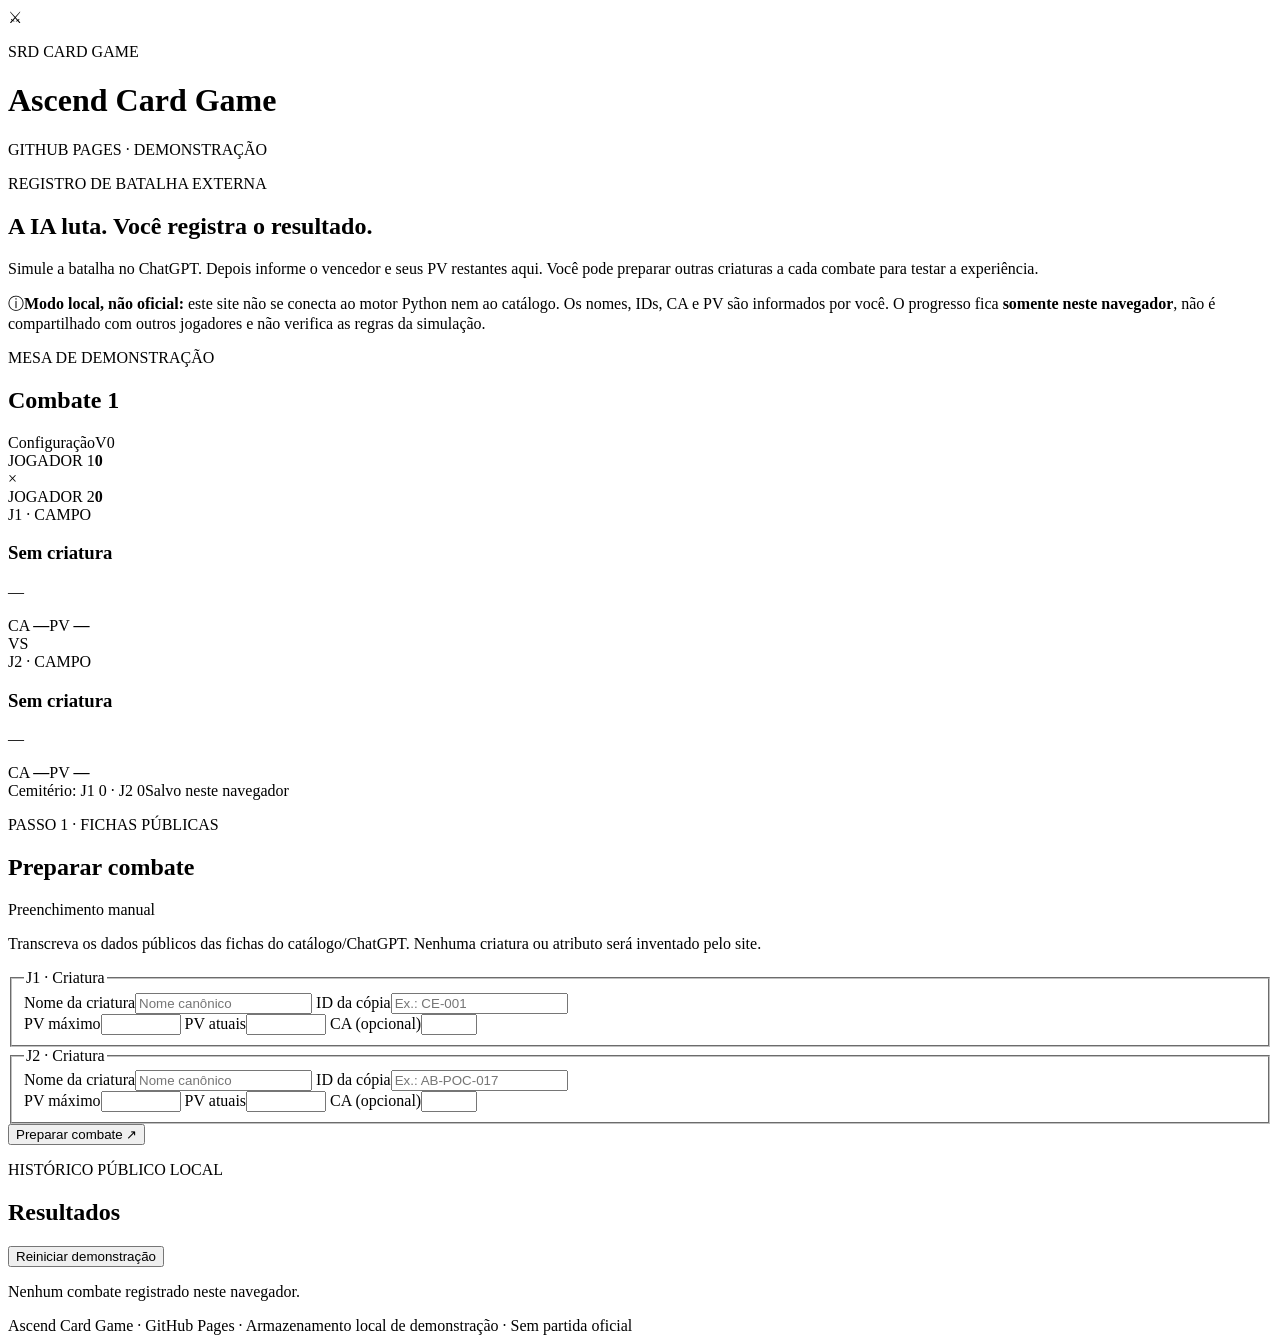
==== web/pages/index.html @ 128b0dd3 "feat: interface static Github Pages com setup manual de criaturas e resultado/PV" ====
<!doctype html>
<html lang="pt-BR">
<head>
  <meta charset="utf-8">
  <meta name="viewport" content="width=device-width, initial-scale=1">
  <title>SRD Card Game · Resultado de combate</title>
  <link rel="stylesheet" href="./styles.css">
  <link rel="stylesheet" href="./pages.css">
  <script src="./core.js" defer></script>
  <script src="./pages.js" defer></script>
</head>
<body>
  <div class="page">
    <header class="topbar">
      <div class="brand"><div class="brand-icon" aria-hidden="true">⚔</div><div><p class="eyebrow">SRD CARD GAME</p><h1>Ascend Card Game</h1></div></div>
      <span class="environment">GITHUB PAGES · DEMONSTRAÇÃO</span>
    </header>
    <main>
      <section class="intro">
        <p class="section-kicker">REGISTRO DE BATALHA EXTERNA</p>
        <h2>A IA luta. Você registra o resultado.</h2>
        <p>Simule a batalha no ChatGPT. Depois informe o vencedor e seus PV restantes aqui. Você pode preparar outras criaturas a cada combate para testar a experiência.</p>
        <div class="notice"><span aria-hidden="true">ⓘ</span><span><strong>Modo local, não oficial:</strong> este site não se conecta ao motor Python nem ao catálogo. Os nomes, IDs, CA e PV são informados por você. O progresso fica <strong>somente neste navegador</strong>, não é compartilhado com outros jogadores e não verifica as regras da simulação.</span></div>
      </section>

      <section class="board" aria-labelledby="board-title">
        <div class="board-heading"><div><p class="section-kicker">MESA DE DEMONSTRAÇÃO</p><h2 id="board-title">Combate <span id="combat-number">1</span></h2></div><div class="board-meta"><span id="phase">Configuração</span><span id="current-version">V0</span></div></div>
        <div class="score" aria-label="Placar de demonstração">
          <div><span class="side-name">JOGADOR 1</span><strong id="score-j1">0</strong></div>
          <div class="score-divider">×</div>
          <div><span class="side-name">JOGADOR 2</span><strong id="score-j2">0</strong></div>
        </div>
        <div class="fighters">
          <article class="fighter"><div class="fighter-label">J1 · CAMPO</div><h3 id="name-j1">Sem criatura</h3><p id="id-j1" class="identifier">—</p><div class="stats"><span>CA <b id="ac-j1">—</b></span><span>PV <b id="hp-j1">—</b></span></div></article>
          <div class="vs" aria-hidden="true">VS</div>
          <article class="fighter"><div class="fighter-label">J2 · CAMPO</div><h3 id="name-j2">Sem criatura</h3><p id="id-j2" class="identifier">—</p><div class="stats"><span>CA <b id="ac-j2">—</b></span><span>PV <b id="hp-j2">—</b></span></div></article>
        </div>
        <div class="board-bottom"><span id="cemetery-summary">Cemitério: J1 0 · J2 0</span><span id="storage-label">Salvo neste navegador</span></div>
      </section>

      <section class="entry" id="setup-section" aria-labelledby="setup-title">
        <div class="board-heading"><div><p class="section-kicker">PASSO 1 · FICHAS PÚBLICAS</p><h2 id="setup-title">Preparar combate</h2></div><span class="step-label">Preenchimento manual</span></div>
        <p class="muted">Transcreva os dados públicos das fichas do catálogo/ChatGPT. Nenhuma criatura ou atributo será inventado pelo site.</p>
        <form id="setup-form">
          <div class="setup-grid">
            <fieldset class="setup-player"><legend>J1 · Criatura</legend>
              <label>Nome da criatura<input required id="setup-name-j1" maxlength="90" placeholder="Nome canônico" autocomplete="off"></label>
              <label>ID da cópia<input required id="setup-id-j1" maxlength="80" placeholder="Ex.: CE-001" pattern="[A-Za-z0-9_:-]+" autocomplete="off"></label>
              <div class="setup-stats">
                <label>PV máximo<input required id="setup-max-j1" type="number" min="1" max="100000" step="1"></label>
                <label>PV atuais<input required id="setup-hp-j1" type="number" min="1" max="100000" step="1"></label>
                <label>CA <span class="muted">(opcional)</span><input id="setup-ac-j1" type="number" min="0" max="100" step="1"></label>
              </div>
              <p class="survivor-note" id="survivor-j1" hidden>Sobrevivente do combate anterior: dados e PV preservados.</p>
            </fieldset>
            <fieldset class="setup-player"><legend>J2 · Criatura</legend>
              <label>Nome da criatura<input required id="setup-name-j2" maxlength="90" placeholder="Nome canônico" autocomplete="off"></label>
              <label>ID da cópia<input required id="setup-id-j2" maxlength="80" placeholder="Ex.: AB-POC-017" pattern="[A-Za-z0-9_:-]+" autocomplete="off"></label>
              <div class="setup-stats">
                <label>PV máximo<input required id="setup-max-j2" type="number" min="1" max="100000" step="1"></label>
                <label>PV atuais<input required id="setup-hp-j2" type="number" min="1" max="100000" step="1"></label>
                <label>CA <span class="muted">(opcional)</span><input id="setup-ac-j2" type="number" min="0" max="100" step="1"></label>
              </div>
              <p class="survivor-note" id="survivor-j2" hidden>Sobrevivente do combate anterior: dados e PV preservados.</p>
            </fieldset>
          </div>
          <button type="submit" class="primary">Preparar combate <span aria-hidden="true">↗</span></button>
        </form>
      </section>

      <section class="entry" id="result-section" aria-labelledby="entry-title" hidden>
        <div class="board-heading"><div><p class="section-kicker">PASSO 2 · RESULTADO DA IA</p><h2 id="entry-title">Registrar desfecho</h2></div><span class="step-label">Um resultado por combate</span></div>
        <form id="result-form">
          <fieldset><legend>Quem venceu?</legend>
            <div class="winner-options">
              <label class="winner-option"><input type="radio" name="winner" value="J1" required><span><small>JOGADOR 1</small><strong id="winner-name-j1">—</strong></span><span class="tick" aria-hidden="true">✓</span></label>
              <label class="winner-option"><input type="radio" name="winner" value="J2"><span><small>JOGADOR 2</small><strong id="winner-name-j2">—</strong></span><span class="tick" aria-hidden="true">✓</span></label>
            </div>
          </fieldset>
          <div class="hp-row"><label for="remaining-hp"><span>PV restantes do vencedor</span><small id="pv-rule">Selecione o vencedor.</small></label>
            <div class="number-control"><input type="number" id="remaining-hp" name="remainingHp" min="1" step="1" required placeholder="Ex.: 12"><span id="max-hp">/ — PV máx.</span></div>
          </div>
          <div class="preview"><span aria-hidden="true">➜</span><p><strong>Ao confirmar:</strong> o derrotado vai para o cemitério com 0 PV, o vencedor permanece no campo com os PV informados e ganha 1 ponto neste registro local.</p></div>
          <label class="confirmation"><input id="confirm" type="checkbox" required><span>Confirmo que a IA simulou a batalha externamente e que estou registrando manualmente esse resultado <strong>não verificado</strong>.</span></label>
          <button class="primary" type="submit" id="submit-result">Registrar resultado <span aria-hidden="true">↗</span></button>
        </form>
      </section>

      <section class="after" id="after" hidden>
        <div class="after-icon" aria-hidden="true">✓</div>
        <div><p class="section-kicker">RESULTADO REGISTRADO LOCALMENTE</p><h2 id="after-title">Combate encerrado</h2><p id="after-details"></p><p class="muted">Transcrição manual, não homologação SRD. Nenhuma partida oficial alterada.</p><button type="button" id="next" class="primary">Preparar próximo combate →</button></div>
      </section>

      <section class="board" aria-labelledby="history-title">
        <div class="board-heading"><div><p class="section-kicker">HISTÓRICO PÚBLICO LOCAL</p><h2 id="history-title">Resultados</h2></div><button type="button" id="reset" class="text-button">Reiniciar demonstração</button></div>
        <div id="history" class="history"><p class="muted">Nenhum combate registrado neste navegador.</p></div>
      </section>
    </main>
    <footer>Ascend Card Game · GitHub Pages · Armazenamento local de demonstração · Sem partida oficial</footer>
  </div>
</body>
</html>
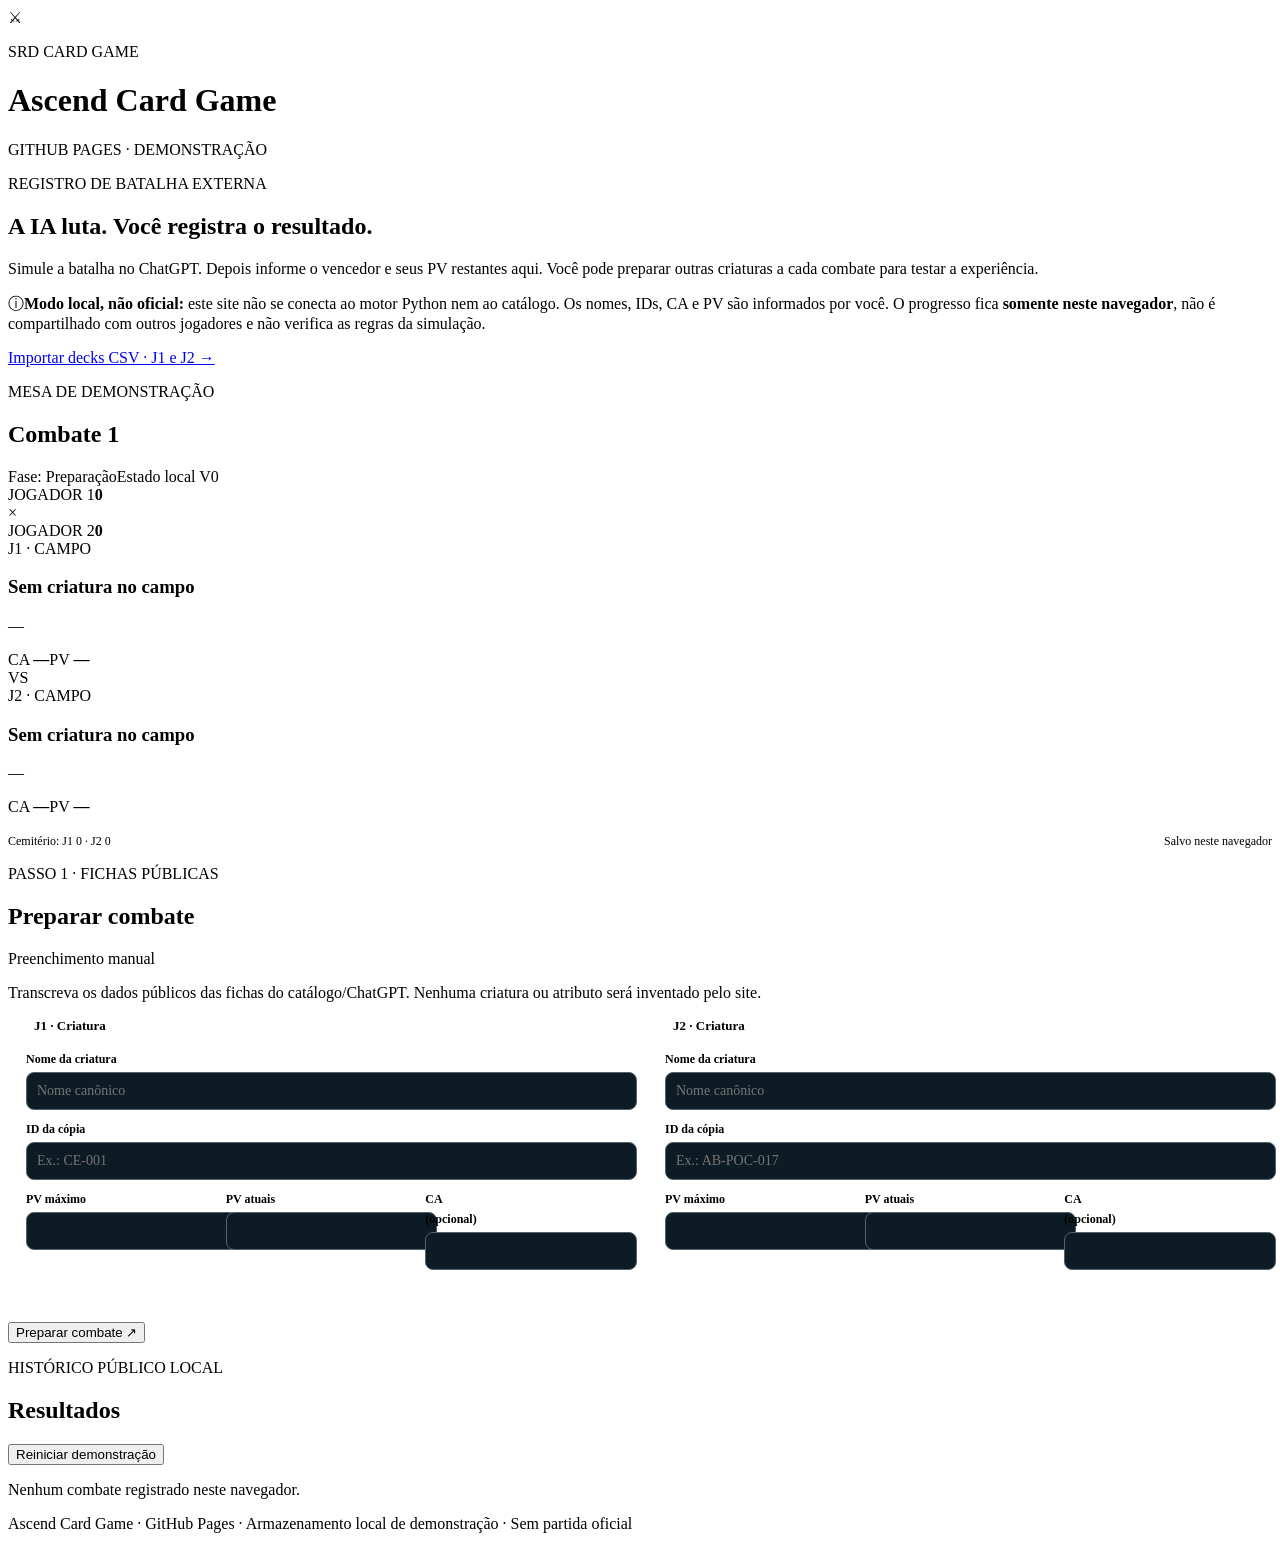
==== commit 4e12518d: "feat(pages): vincular importador CSV e validar/publicar módulos no CI" ====
--- a/web/pages/index.html
+++ b/web/pages/index.html
@@ -21,6 +21,7 @@
         <h2>A IA luta. Você registra o resultado.</h2>
         <p>Simule a batalha no ChatGPT. Depois informe o vencedor e seus PV restantes aqui. Você pode preparar outras criaturas a cada combate para testar a experiência.</p>
         <div class="notice"><span aria-hidden="true">ⓘ</span><span><strong>Modo local, não oficial:</strong> este site não se conecta ao motor Python nem ao catálogo. Os nomes, IDs, CA e PV são informados por você. O progresso fica <strong>somente neste navegador</strong>, não é compartilhado com outros jogadores e não verifica as regras da simulação.</span></div>
+        <p><a class="primary" href="./decks.html">Importar decks CSV · J1 e J2 →</a></p>
       </section>
 
       <section class="board" aria-labelledby="board-title">
--- a/web/pages/pages.css
+++ b/web/pages/pages.css
@@ -0,0 +1,17 @@
+.board-bottom{display:flex;justify-content:space-between;gap:10px;margin-top:18px;color:var(--muted);font-size:12px;flex-wrap:wrap}
+.setup-grid{display:grid;grid-template-columns:1fr 1fr;gap:14px;margin-bottom:22px}
+.setup-player{border:1px solid var(--stroke);border-radius:12px;padding:18px;background:var(--surface-2);margin:0}
+.setup-player legend{padding:0 8px;color:var(--gold);font-size:13px;font-weight:800}
+.setup-player label{display:flex;flex-direction:column;gap:5px;font-size:12px;font-weight:700;margin-bottom:12px}
+.setup-player input{width:100%;border:1px solid #52636e;background:#0d1b24;color:#f0f3f1;padding:10px;border-radius:8px;font-size:14px;font-family:inherit}
+.setup-player input:focus{outline:2px solid var(--gold);outline-offset:1px}
+.setup-stats{display:grid;grid-template-columns:1fr 1fr 1fr;gap:10px}
+.setup-player input.locked{opacity:.72;background:#1e3138;cursor:not-allowed}
+.survivor-note{font-size:12px;color:var(--positive);margin:6px 0 0}
+.history-row{padding:9px 0;border-bottom:1px solid var(--stroke);font-size:13px;margin:0}
+.history-row:last-child{border-bottom:0}
+.feedback:not(:empty){padding:12px 15px;border-radius:10px;font-size:13px;margin:0}
+.feedback.error{color:#ffc1bc;background:#382022;border:1px solid #6c3336}
+.feedback.success{color:#c4ead3;background:#183526;border:1px solid #326346}
+[hidden]{display:none!important}
+@media(max-width:700px){.setup-grid{grid-template-columns:1fr}.setup-stats{grid-template-columns:1fr 1fr}.board-bottom{flex-direction:column}}
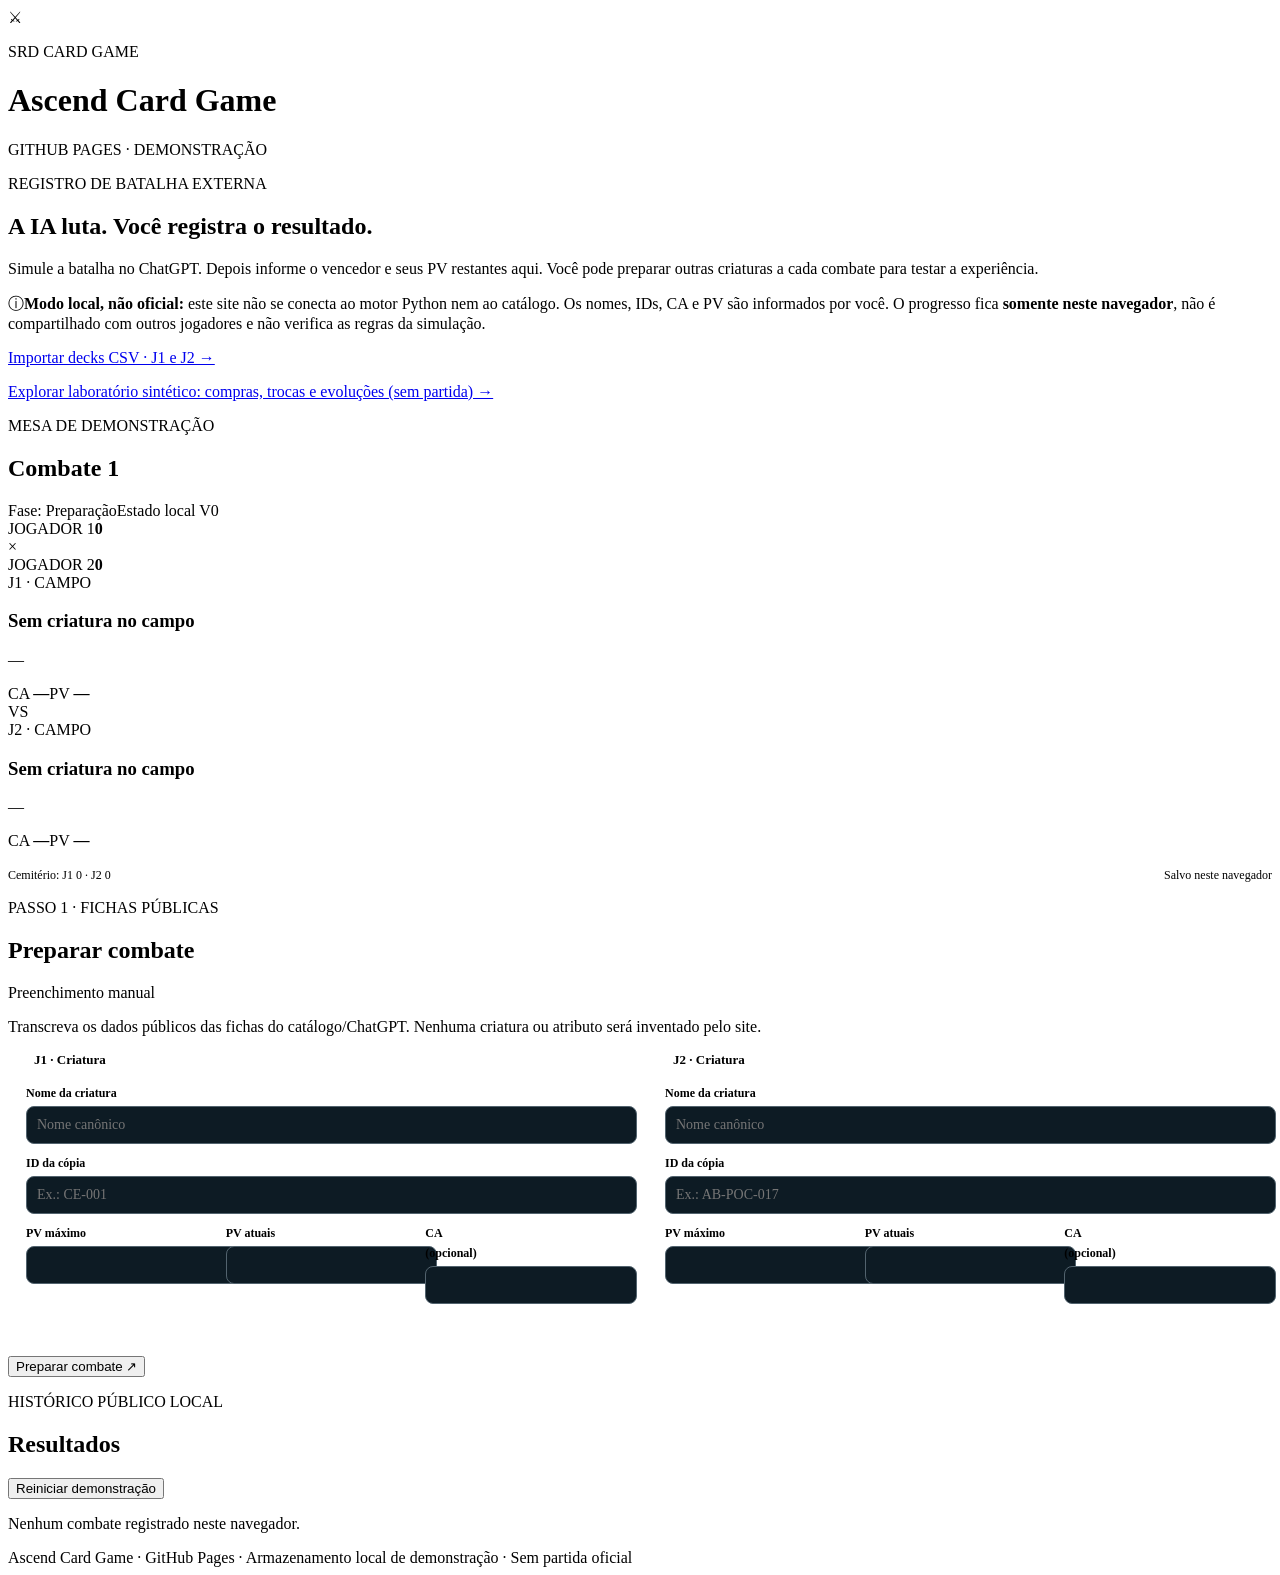
==== commit 377a44f7: "feat(web): link standalone synthetic laboratory from landing page" ====
--- a/web/pages/index.html
+++ b/web/pages/index.html
@@ -22,6 +22,7 @@
         <p>Simule a batalha no ChatGPT. Depois informe o vencedor e seus PV restantes aqui. Você pode preparar outras criaturas a cada combate para testar a experiência.</p>
         <div class="notice"><span aria-hidden="true">ⓘ</span><span><strong>Modo local, não oficial:</strong> este site não se conecta ao motor Python nem ao catálogo. Os nomes, IDs, CA e PV são informados por você. O progresso fica <strong>somente neste navegador</strong>, não é compartilhado com outros jogadores e não verifica as regras da simulação.</span></div>
         <p><a class="primary" href="./decks.html">Importar decks CSV · J1 e J2 →</a></p>
+        <p><a href="./fixture-lab.html">Explorar laboratório sintético: compras, trocas e evoluções (sem partida) →</a></p>
       </section>
 
       <section class="board" aria-labelledby="board-title">
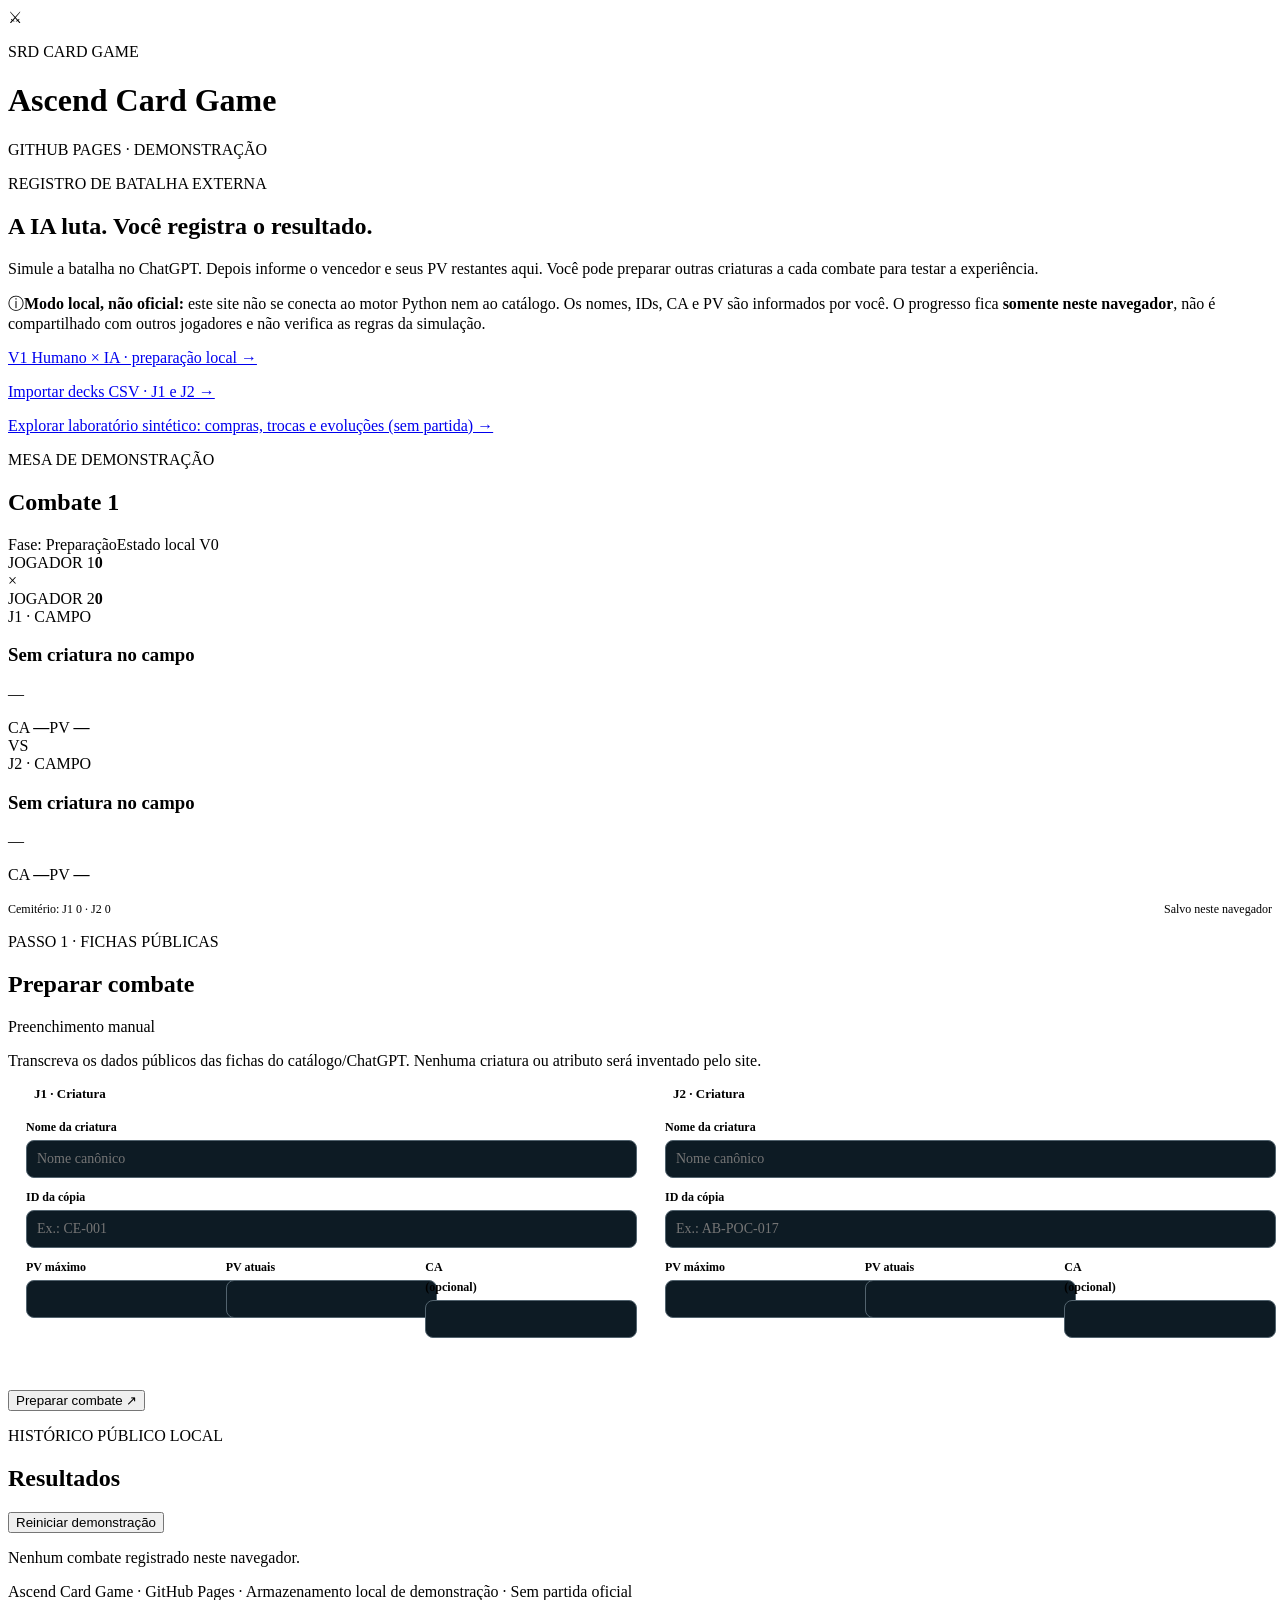
==== commit 4c623957: "feat(v1): iniciar sessão local humano x IA até a fronteira de combate SRD" ====
--- a/web/pages/index.html
+++ b/web/pages/index.html
@@ -21,6 +21,7 @@
         <h2>A IA luta. Você registra o resultado.</h2>
         <p>Simule a batalha no ChatGPT. Depois informe o vencedor e seus PV restantes aqui. Você pode preparar outras criaturas a cada combate para testar a experiência.</p>
         <div class="notice"><span aria-hidden="true">ⓘ</span><span><strong>Modo local, não oficial:</strong> este site não se conecta ao motor Python nem ao catálogo. Os nomes, IDs, CA e PV são informados por você. O progresso fica <strong>somente neste navegador</strong>, não é compartilhado com outros jogadores e não verifica as regras da simulação.</span></div>
+        <p><a class="primary" href="./local-match.html">V1 Humano × IA · preparação local →</a></p>
         <p><a class="primary" href="./decks.html">Importar decks CSV · J1 e J2 →</a></p>
         <p><a href="./fixture-lab.html">Explorar laboratório sintético: compras, trocas e evoluções (sem partida) →</a></p>
       </section>
